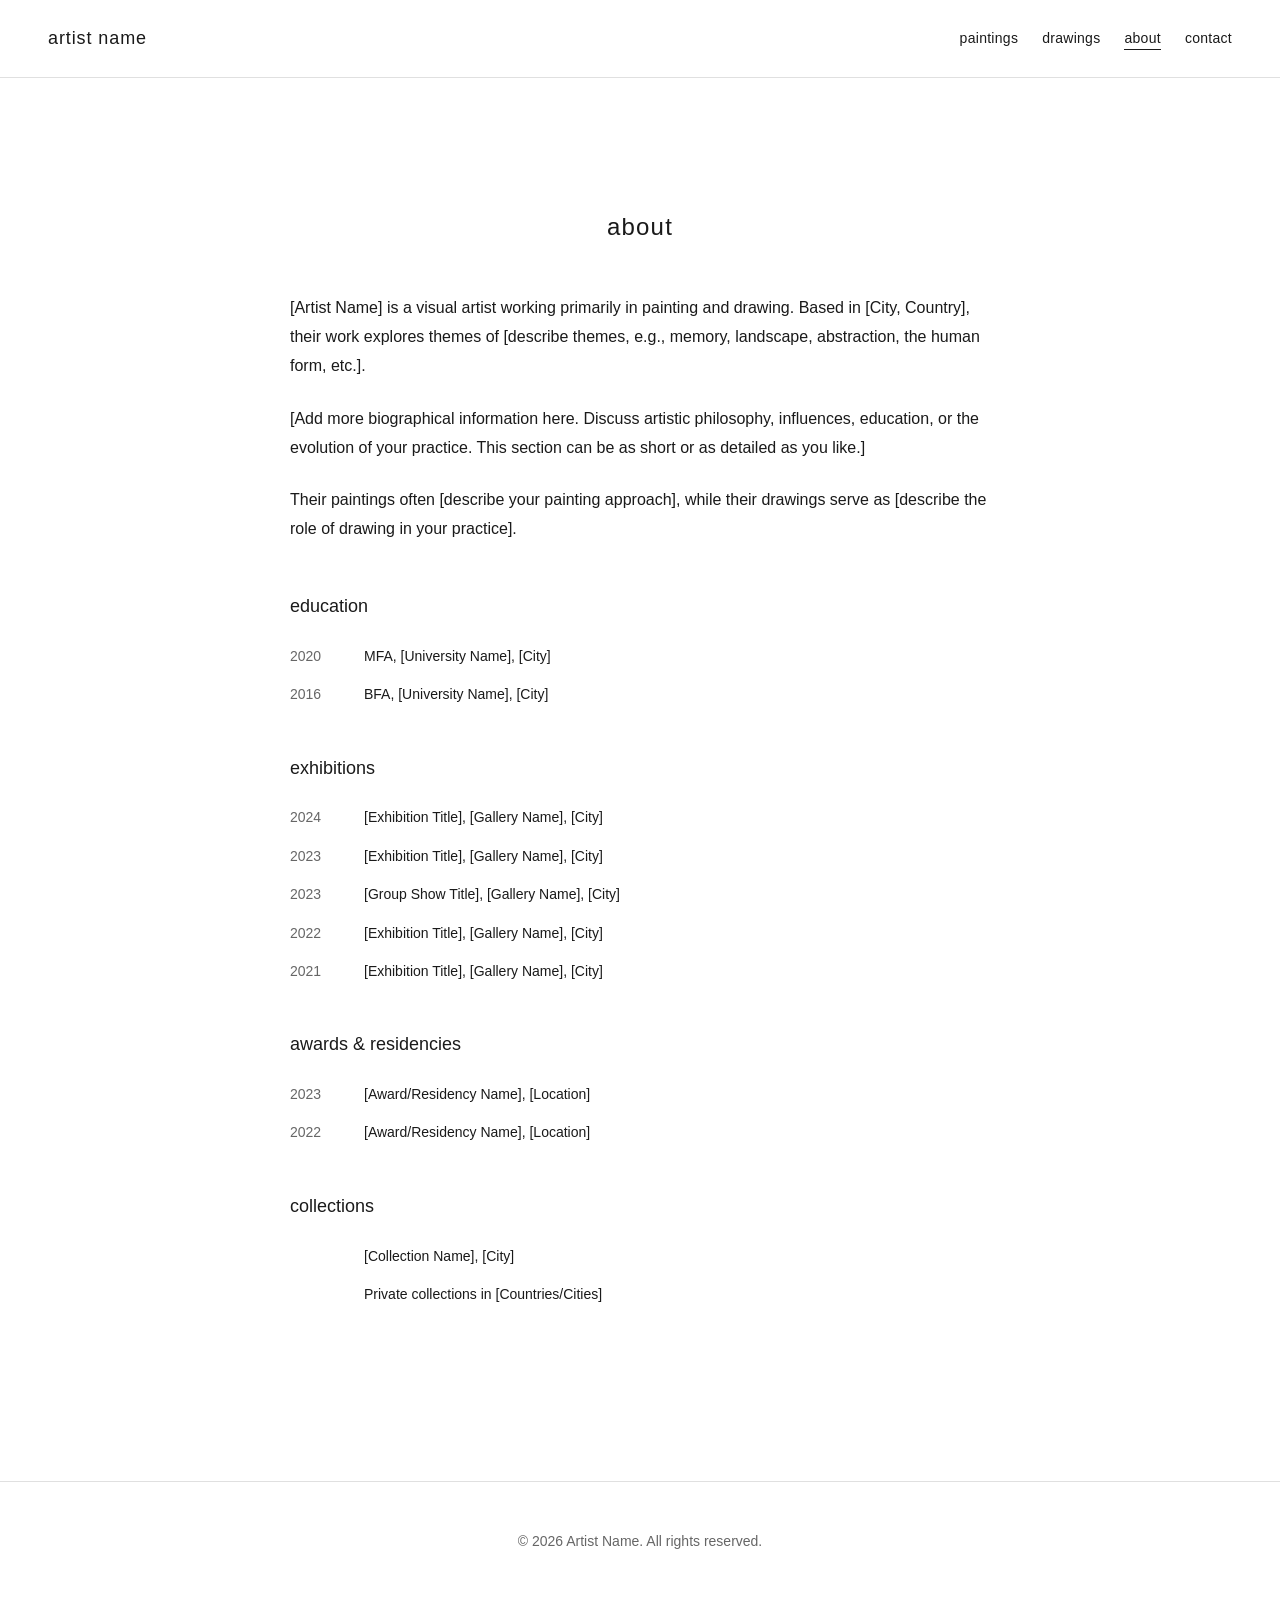
==== about.html @ 862cb6f8 "Add artist portfolio website template Create a clean, minimal portfolio site for showcasing artwork " ====
<!DOCTYPE html>
<html lang="en">
<head>
  <meta charset="UTF-8">
  <meta name="viewport" content="width=device-width, initial-scale=1.0">
  <meta name="description" content="About the artist - biography, exhibitions, and CV">
  <title>about — artist name</title>
  <link rel="stylesheet" href="css/style.css">
</head>
<body>
  <header>
    <div class="header-container">
      <div class="logo">
        <a href="index.html">artist name</a>
      </div>
      <button class="nav-toggle" aria-label="Toggle navigation">
        <span></span>
        <span></span>
        <span></span>
      </button>
      <nav class="nav-menu">
        <a href="paintings.html">paintings</a>
        <a href="drawings.html">drawings</a>
        <a href="about.html" class="active">about</a>
        <a href="contact.html">contact</a>
      </nav>
    </div>
  </header>

  <main>
    <section class="about-section">
      <div class="container">
        <div class="about-content">
          <h1>about</h1>

          <p>
            [Artist Name] is a visual artist working primarily in painting and drawing.
            Based in [City, Country], their work explores themes of [describe themes,
            e.g., memory, landscape, abstraction, the human form, etc.].
          </p>

          <p>
            [Add more biographical information here. Discuss artistic philosophy,
            influences, education, or the evolution of your practice. This section
            can be as short or as detailed as you like.]
          </p>

          <p>
            Their paintings often [describe your painting approach], while their
            drawings serve as [describe the role of drawing in your practice].
          </p>

          <h2>education</h2>
          <div class="cv-list">
            <div class="cv-item">
              <span class="cv-year">2020</span>
              <span class="cv-description">MFA, [University Name], [City]</span>
            </div>
            <div class="cv-item">
              <span class="cv-year">2016</span>
              <span class="cv-description">BFA, [University Name], [City]</span>
            </div>
          </div>

          <h2>exhibitions</h2>
          <div class="cv-list">
            <div class="cv-item">
              <span class="cv-year">2024</span>
              <span class="cv-description">[Exhibition Title], [Gallery Name], [City]</span>
            </div>
            <div class="cv-item">
              <span class="cv-year">2023</span>
              <span class="cv-description">[Exhibition Title], [Gallery Name], [City]</span>
            </div>
            <div class="cv-item">
              <span class="cv-year">2023</span>
              <span class="cv-description">[Group Show Title], [Gallery Name], [City]</span>
            </div>
            <div class="cv-item">
              <span class="cv-year">2022</span>
              <span class="cv-description">[Exhibition Title], [Gallery Name], [City]</span>
            </div>
            <div class="cv-item">
              <span class="cv-year">2021</span>
              <span class="cv-description">[Exhibition Title], [Gallery Name], [City]</span>
            </div>
          </div>

          <h2>awards & residencies</h2>
          <div class="cv-list">
            <div class="cv-item">
              <span class="cv-year">2023</span>
              <span class="cv-description">[Award/Residency Name], [Location]</span>
            </div>
            <div class="cv-item">
              <span class="cv-year">2022</span>
              <span class="cv-description">[Award/Residency Name], [Location]</span>
            </div>
          </div>

          <h2>collections</h2>
          <div class="cv-list">
            <div class="cv-item">
              <span class="cv-year"></span>
              <span class="cv-description">[Collection Name], [City]</span>
            </div>
            <div class="cv-item">
              <span class="cv-year"></span>
              <span class="cv-description">Private collections in [Countries/Cities]</span>
            </div>
          </div>

        </div>
      </div>
    </section>
  </main>

  <footer>
    <div class="footer-content">
      <p>&copy; 2026 Artist Name. All rights reserved.</p>
    </div>
  </footer>

  <script src="js/main.js"></script>
</body>
</html>
---- css/style.css ----
/* ===================================
   Artist Portfolio - Main Stylesheet
   Clean, minimal design for artwork
   =================================== */

/* CSS Variables for easy customization */
:root {
  --primary-color: #1a1a1a;
  --secondary-color: #666666;
  --background-color: #ffffff;
  --accent-color: #333333;
  --text-color: #1a1a1a;
  --light-gray: #f5f5f5;
  --border-color: #e0e0e0;

  --font-primary: 'Helvetica Neue', Helvetica, Arial, sans-serif;
  --font-size-base: 16px;
  --font-size-small: 14px;
  --font-size-large: 18px;
  --font-size-heading: 24px;

  --spacing-xs: 8px;
  --spacing-sm: 16px;
  --spacing-md: 24px;
  --spacing-lg: 48px;
  --spacing-xl: 80px;

  --max-width: 1400px;
  --content-width: 900px;
}

/* Reset and Base Styles */
*, *::before, *::after {
  box-sizing: border-box;
  margin: 0;
  padding: 0;
}

html {
  font-size: var(--font-size-base);
  scroll-behavior: smooth;
}

body {
  font-family: var(--font-primary);
  color: var(--text-color);
  background-color: var(--background-color);
  line-height: 1.6;
  -webkit-font-smoothing: antialiased;
  -moz-osx-font-smoothing: grayscale;
}

a {
  color: var(--text-color);
  text-decoration: none;
  transition: opacity 0.2s ease;
}

a:hover {
  opacity: 0.6;
}

img {
  max-width: 100%;
  height: auto;
  display: block;
}

ul {
  list-style: none;
}

/* ===================================
   Header & Navigation
   =================================== */
header {
  position: fixed;
  top: 0;
  left: 0;
  right: 0;
  background-color: var(--background-color);
  z-index: 100;
  border-bottom: 1px solid var(--border-color);
}

.header-container {
  max-width: var(--max-width);
  margin: 0 auto;
  padding: var(--spacing-md) var(--spacing-lg);
  display: flex;
  justify-content: space-between;
  align-items: center;
}

.logo a {
  font-size: var(--font-size-large);
  font-weight: 300;
  letter-spacing: 0.05em;
  text-transform: lowercase;
}

.nav-menu {
  display: flex;
  gap: var(--spacing-md);
}

.nav-menu a {
  font-size: var(--font-size-small);
  font-weight: 400;
  letter-spacing: 0.02em;
  text-transform: lowercase;
}

.nav-menu a.active {
  border-bottom: 1px solid var(--text-color);
}

/* Mobile Navigation Toggle */
.nav-toggle {
  display: none;
  background: none;
  border: none;
  cursor: pointer;
  padding: var(--spacing-xs);
}

.nav-toggle span {
  display: block;
  width: 24px;
  height: 2px;
  background-color: var(--text-color);
  margin: 5px 0;
  transition: all 0.3s ease;
}

/* ===================================
   Main Content
   =================================== */
main {
  margin-top: 80px;
  min-height: calc(100vh - 160px);
}

.container {
  max-width: var(--max-width);
  margin: 0 auto;
  padding: var(--spacing-lg);
}

.content-narrow {
  max-width: var(--content-width);
  margin: 0 auto;
}

/* ===================================
   Hero Section (Home Page)
   =================================== */
.hero {
  height: calc(100vh - 80px);
  display: flex;
  align-items: center;
  justify-content: center;
  text-align: center;
}

.hero-content h1 {
  font-size: 3rem;
  font-weight: 300;
  letter-spacing: 0.1em;
  text-transform: lowercase;
  margin-bottom: var(--spacing-md);
}

.hero-content p {
  font-size: var(--font-size-large);
  color: var(--secondary-color);
  font-weight: 300;
}

/* ===================================
   Gallery Grid
   =================================== */
.gallery-header {
  text-align: center;
  margin-bottom: var(--spacing-xl);
}

.gallery-header h1 {
  font-size: var(--font-size-heading);
  font-weight: 300;
  letter-spacing: 0.05em;
  text-transform: lowercase;
}

.gallery-grid {
  display: grid;
  grid-template-columns: repeat(auto-fit, minmax(350px, 1fr));
  gap: var(--spacing-xl);
}

.gallery-item {
  cursor: pointer;
}

.gallery-item img {
  width: 100%;
  aspect-ratio: 1 / 1;
  object-fit: cover;
  background-color: var(--light-gray);
  transition: opacity 0.3s ease;
}

.gallery-item:hover img {
  opacity: 0.9;
}

.gallery-item-info {
  margin-top: var(--spacing-sm);
  text-align: center;
}

.gallery-item-title {
  font-size: var(--font-size-base);
  font-weight: 400;
  font-style: italic;
  margin-bottom: 4px;
}

.gallery-item-details {
  font-size: var(--font-size-small);
  color: var(--secondary-color);
}

/* ===================================
   About Page
   =================================== */
.about-section {
  padding: var(--spacing-xl) 0;
}

.about-content {
  max-width: 700px;
  margin: 0 auto;
}

.about-content h1 {
  font-size: var(--font-size-heading);
  font-weight: 300;
  letter-spacing: 0.05em;
  text-transform: lowercase;
  margin-bottom: var(--spacing-lg);
  text-align: center;
}

.about-content p {
  margin-bottom: var(--spacing-md);
  line-height: 1.8;
}

.about-content h2 {
  font-size: var(--font-size-large);
  font-weight: 400;
  margin-top: var(--spacing-lg);
  margin-bottom: var(--spacing-md);
}

.cv-list {
  margin-bottom: var(--spacing-lg);
}

.cv-item {
  display: flex;
  gap: var(--spacing-md);
  margin-bottom: var(--spacing-sm);
  font-size: var(--font-size-small);
}

.cv-year {
  flex-shrink: 0;
  width: 50px;
  color: var(--secondary-color);
}

.cv-description {
  flex: 1;
}

/* ===================================
   Contact Page
   =================================== */
.contact-section {
  padding: var(--spacing-xl) 0;
  text-align: center;
}

.contact-content h1 {
  font-size: var(--font-size-heading);
  font-weight: 300;
  letter-spacing: 0.05em;
  text-transform: lowercase;
  margin-bottom: var(--spacing-lg);
}

.contact-content p {
  margin-bottom: var(--spacing-md);
  color: var(--secondary-color);
}

.contact-content a {
  color: var(--text-color);
  border-bottom: 1px solid var(--border-color);
}

.contact-content a:hover {
  border-bottom-color: var(--text-color);
}

.social-links {
  margin-top: var(--spacing-lg);
  display: flex;
  justify-content: center;
  gap: var(--spacing-md);
}

.social-links a {
  font-size: var(--font-size-small);
  text-transform: lowercase;
}

/* ===================================
   Lightbox (for viewing full images)
   =================================== */
.lightbox {
  display: none;
  position: fixed;
  top: 0;
  left: 0;
  right: 0;
  bottom: 0;
  background-color: rgba(255, 255, 255, 0.98);
  z-index: 200;
  padding: var(--spacing-lg);
  overflow-y: auto;
}

.lightbox.active {
  display: flex;
  align-items: center;
  justify-content: center;
}

.lightbox-content {
  max-width: 90vw;
  max-height: 90vh;
  text-align: center;
}

.lightbox-content img {
  max-width: 100%;
  max-height: 80vh;
  object-fit: contain;
  margin: 0 auto;
}

.lightbox-info {
  margin-top: var(--spacing-md);
}

.lightbox-close {
  position: absolute;
  top: var(--spacing-md);
  right: var(--spacing-md);
  background: none;
  border: none;
  font-size: 24px;
  cursor: pointer;
  padding: var(--spacing-xs);
  opacity: 0.6;
}

.lightbox-close:hover {
  opacity: 1;
}

/* ===================================
   Footer
   =================================== */
footer {
  padding: var(--spacing-lg);
  text-align: center;
  border-top: 1px solid var(--border-color);
}

.footer-content {
  font-size: var(--font-size-small);
  color: var(--secondary-color);
}

/* ===================================
   Responsive Design
   =================================== */
@media (max-width: 768px) {
  :root {
    --spacing-lg: 24px;
    --spacing-xl: 48px;
  }

  .header-container {
    padding: var(--spacing-sm) var(--spacing-md);
  }

  .nav-toggle {
    display: block;
  }

  .nav-menu {
    display: none;
    position: absolute;
    top: 100%;
    left: 0;
    right: 0;
    background-color: var(--background-color);
    flex-direction: column;
    padding: var(--spacing-md);
    border-bottom: 1px solid var(--border-color);
    text-align: center;
  }

  .nav-menu.active {
    display: flex;
  }

  .hero-content h1 {
    font-size: 2rem;
  }

  .gallery-grid {
    grid-template-columns: 1fr;
    gap: var(--spacing-lg);
  }

  main {
    margin-top: 60px;
  }

  .cv-item {
    flex-direction: column;
    gap: 4px;
  }

  .cv-year {
    width: auto;
  }
}

@media (max-width: 480px) {
  .hero-content h1 {
    font-size: 1.5rem;
  }

  .container {
    padding: var(--spacing-md);
  }
}

/* ===================================
   Utility Classes
   =================================== */
.text-center {
  text-align: center;
}

.mb-sm {
  margin-bottom: var(--spacing-sm);
}

.mb-md {
  margin-bottom: var(--spacing-md);
}

.mb-lg {
  margin-bottom: var(--spacing-lg);
}

.mt-lg {
  margin-top: var(--spacing-lg);
}
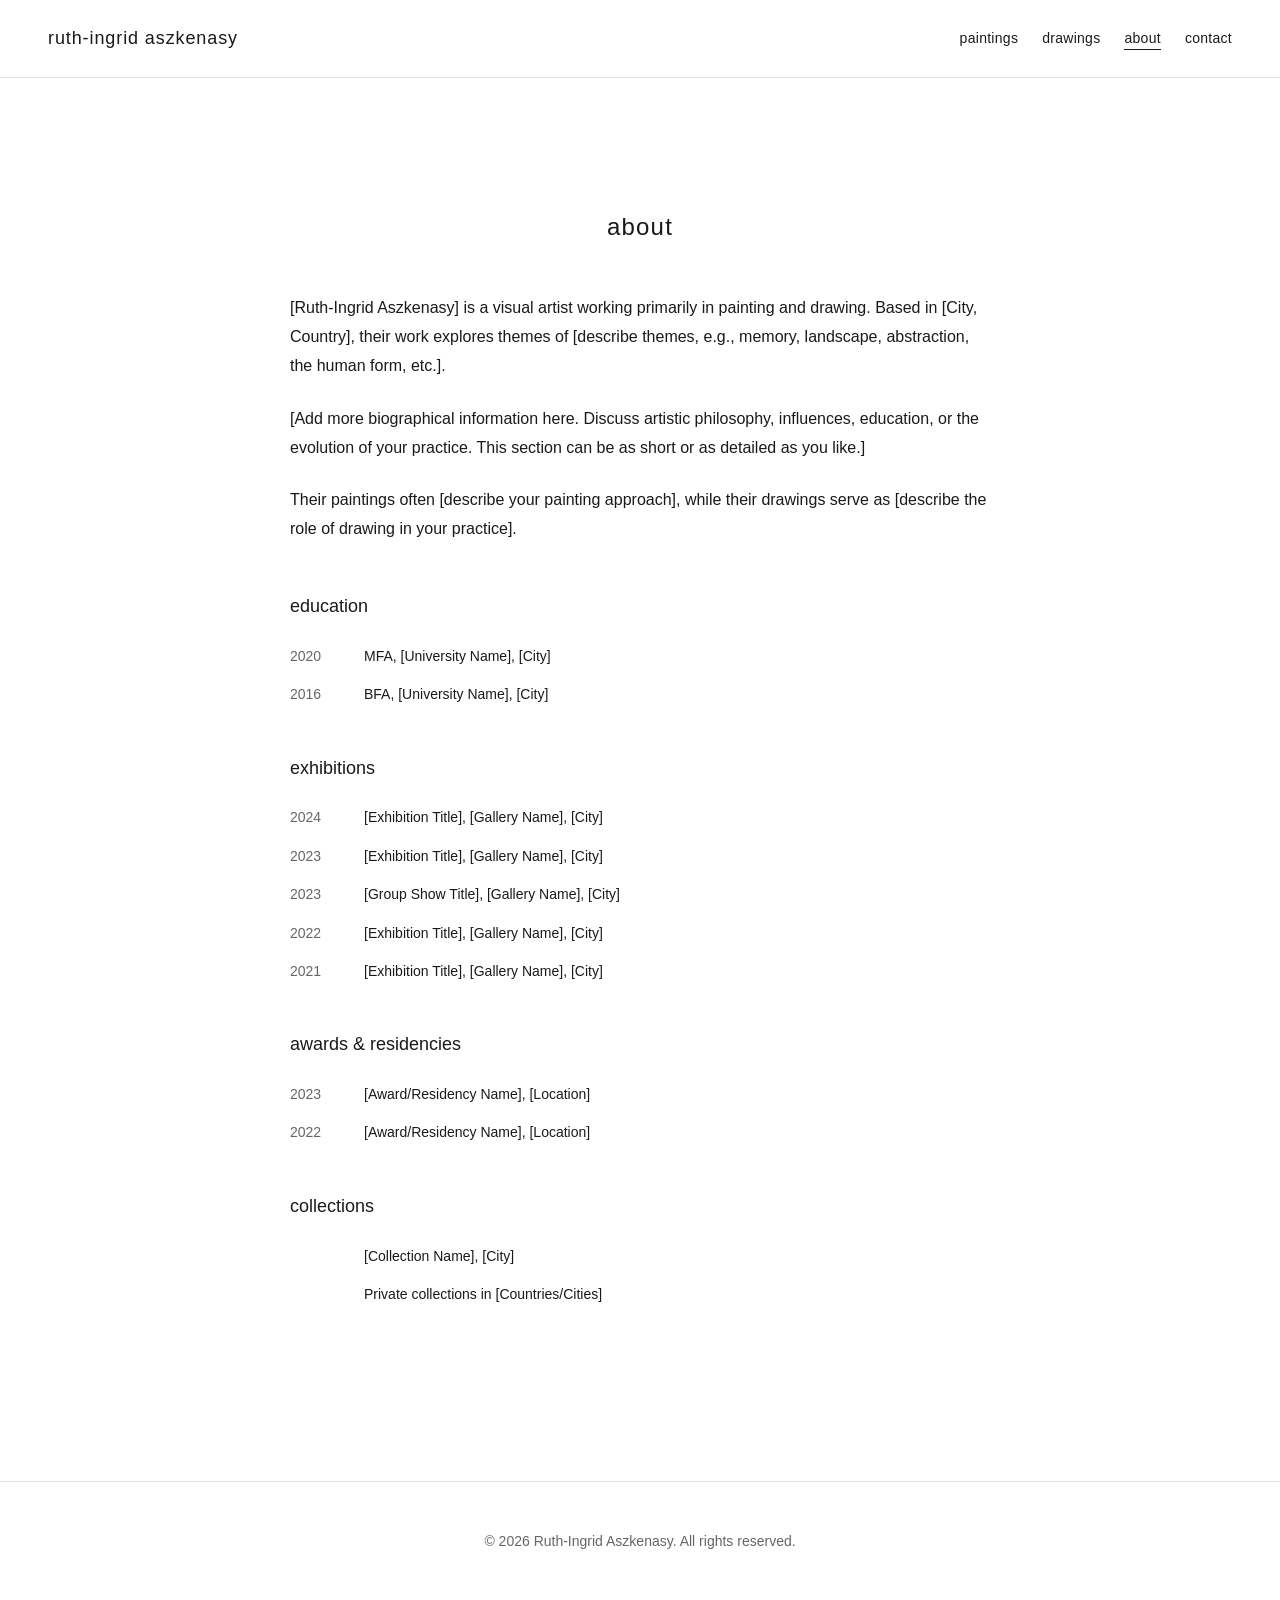
==== commit f915bc05: "Update artist name to Ruth-Ingrid Aszkenasy https://claude.ai/code/session_01UujzC16RWx4rWEtwcuLeZY" ====
--- a/about.html
+++ b/about.html
@@ -4,14 +4,14 @@
   <meta charset="UTF-8">
   <meta name="viewport" content="width=device-width, initial-scale=1.0">
   <meta name="description" content="About the artist - biography, exhibitions, and CV">
-  <title>about — artist name</title>
+  <title>about — ruth-ingrid aszkenasy</title>
   <link rel="stylesheet" href="css/style.css">
 </head>
 <body>
   <header>
     <div class="header-container">
       <div class="logo">
-        <a href="index.html">artist name</a>
+        <a href="index.html">ruth-ingrid aszkenasy</a>
       </div>
       <button class="nav-toggle" aria-label="Toggle navigation">
         <span></span>
@@ -34,7 +34,7 @@
           <h1>about</h1>
 
           <p>
-            [Artist Name] is a visual artist working primarily in painting and drawing.
+            [Ruth-Ingrid Aszkenasy] is a visual artist working primarily in painting and drawing.
             Based in [City, Country], their work explores themes of [describe themes,
             e.g., memory, landscape, abstraction, the human form, etc.].
           </p>
@@ -117,7 +117,7 @@
 
   <footer>
     <div class="footer-content">
-      <p>&copy; 2026 Artist Name. All rights reserved.</p>
+      <p>&copy; 2026 Ruth-Ingrid Aszkenasy. All rights reserved.</p>
     </div>
   </footer>
 
--- a/css/style.css
+++ b/css/style.css
@@ -122,15 +122,47 @@
   border: none;
   cursor: pointer;
   padding: var(--spacing-xs);
+  width: 32px;
+  height: 32px;
+  position: relative;
+  z-index: 150;
 }
 
 .nav-toggle span {
   display: block;
   width: 24px;
-  height: 2px;
+  height: 1.5px;
   background-color: var(--text-color);
-  margin: 5px 0;
+  position: absolute;
+  left: 4px;
   transition: all 0.3s ease;
+}
+
+.nav-toggle span:nth-child(1) {
+  top: 10px;
+}
+
+.nav-toggle span:nth-child(2) {
+  top: 16px;
+}
+
+.nav-toggle span:nth-child(3) {
+  top: 22px;
+}
+
+/* Hamburger to X animation */
+.nav-toggle.active span:nth-child(1) {
+  top: 16px;
+  transform: rotate(45deg);
+}
+
+.nav-toggle.active span:nth-child(2) {
+  opacity: 0;
+}
+
+.nav-toggle.active span:nth-child(3) {
+  top: 16px;
+  transform: rotate(-45deg);
 }
 
 /* ===================================
@@ -409,25 +441,69 @@
     padding: var(--spacing-sm) var(--spacing-md);
   }
 
+  header {
+    border-bottom: none;
+  }
+
   .nav-toggle {
     display: block;
   }
 
+  /* Full-screen mobile menu */
   .nav-menu {
-    display: none;
-    position: absolute;
-    top: 100%;
+    position: fixed;
+    top: 0;
     left: 0;
     right: 0;
+    bottom: 0;
     background-color: var(--background-color);
     flex-direction: column;
-    padding: var(--spacing-md);
-    border-bottom: 1px solid var(--border-color);
-    text-align: center;
+    justify-content: center;
+    align-items: center;
+    gap: var(--spacing-lg);
+    padding: var(--spacing-lg);
+    opacity: 0;
+    visibility: hidden;
+    transition: opacity 0.3s ease, visibility 0.3s ease;
+    z-index: 140;
   }
 
   .nav-menu.active {
     display: flex;
+    opacity: 1;
+    visibility: visible;
+  }
+
+  .nav-menu a {
+    font-size: 1.75rem;
+    font-weight: 400;
+    letter-spacing: 0.02em;
+    text-transform: lowercase;
+    opacity: 0;
+    transform: translateY(20px);
+    transition: opacity 0.3s ease, transform 0.3s ease;
+  }
+
+  .nav-menu.active a {
+    opacity: 1;
+    transform: translateY(0);
+  }
+
+  /* Stagger the menu item animations */
+  .nav-menu.active a:nth-child(1) { transition-delay: 0.1s; }
+  .nav-menu.active a:nth-child(2) { transition-delay: 0.15s; }
+  .nav-menu.active a:nth-child(3) { transition-delay: 0.2s; }
+  .nav-menu.active a:nth-child(4) { transition-delay: 0.25s; }
+  .nav-menu.active a:nth-child(5) { transition-delay: 0.3s; }
+  .nav-menu.active a:nth-child(6) { transition-delay: 0.35s; }
+
+  .nav-menu a.active {
+    border-bottom: none;
+  }
+
+  /* Prevent body scroll when menu is open */
+  body.menu-open {
+    overflow: hidden;
   }
 
   .hero-content h1 {
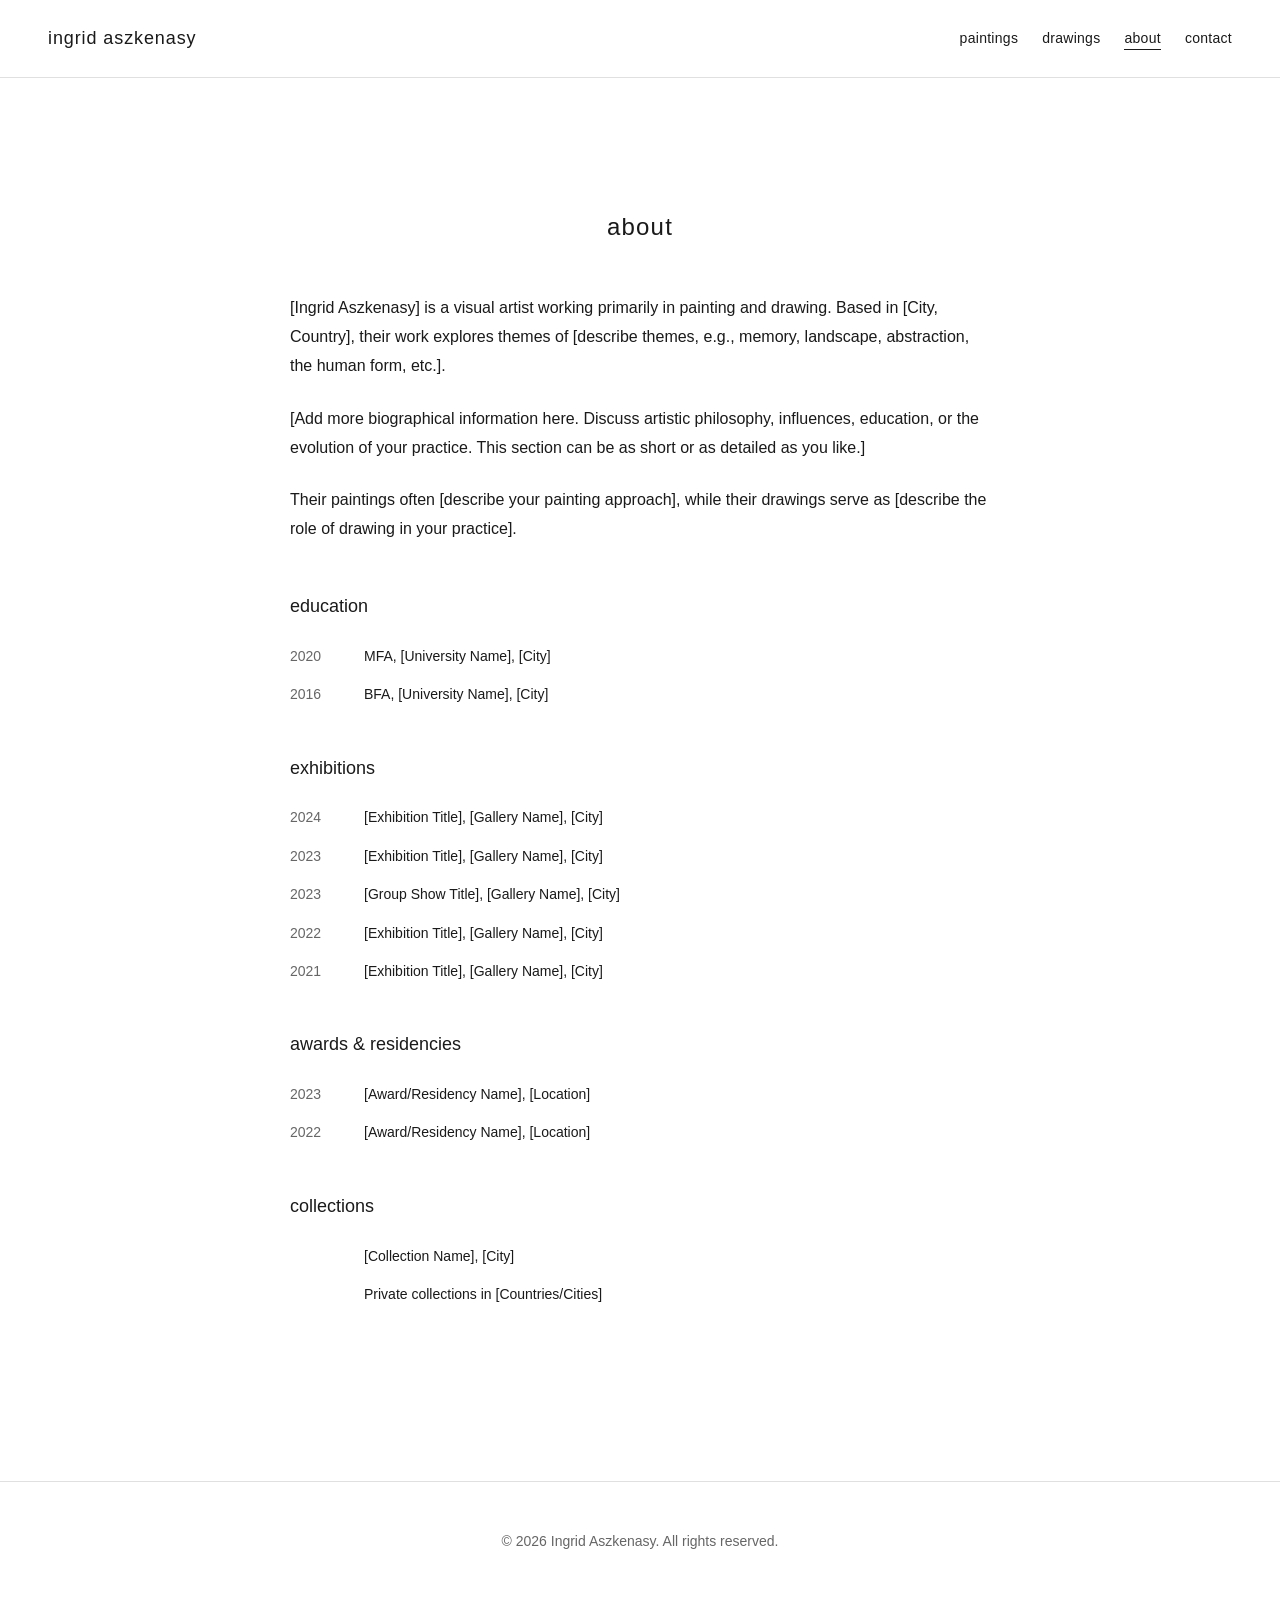
==== commit ac55c093: "Change artist name to Ingrid Aszkenasy https://claude.ai/code/session_01UujzC16RWx4rWEtwcuLeZY" ====
--- a/about.html
+++ b/about.html
@@ -4,14 +4,14 @@
   <meta charset="UTF-8">
   <meta name="viewport" content="width=device-width, initial-scale=1.0">
   <meta name="description" content="About the artist - biography, exhibitions, and CV">
-  <title>about — ruth-ingrid aszkenasy</title>
+  <title>about — ingrid aszkenasy</title>
   <link rel="stylesheet" href="css/style.css">
 </head>
 <body>
   <header>
     <div class="header-container">
       <div class="logo">
-        <a href="index.html">ruth-ingrid aszkenasy</a>
+        <a href="index.html">ingrid aszkenasy</a>
       </div>
       <button class="nav-toggle" aria-label="Toggle navigation">
         <span></span>
@@ -34,7 +34,7 @@
           <h1>about</h1>
 
           <p>
-            [Ruth-Ingrid Aszkenasy] is a visual artist working primarily in painting and drawing.
+            [Ingrid Aszkenasy] is a visual artist working primarily in painting and drawing.
             Based in [City, Country], their work explores themes of [describe themes,
             e.g., memory, landscape, abstraction, the human form, etc.].
           </p>
@@ -117,7 +117,7 @@
 
   <footer>
     <div class="footer-content">
-      <p>&copy; 2026 Ruth-Ingrid Aszkenasy. All rights reserved.</p>
+      <p>&copy; 2026 Ingrid Aszkenasy. All rights reserved.</p>
     </div>
   </footer>
 
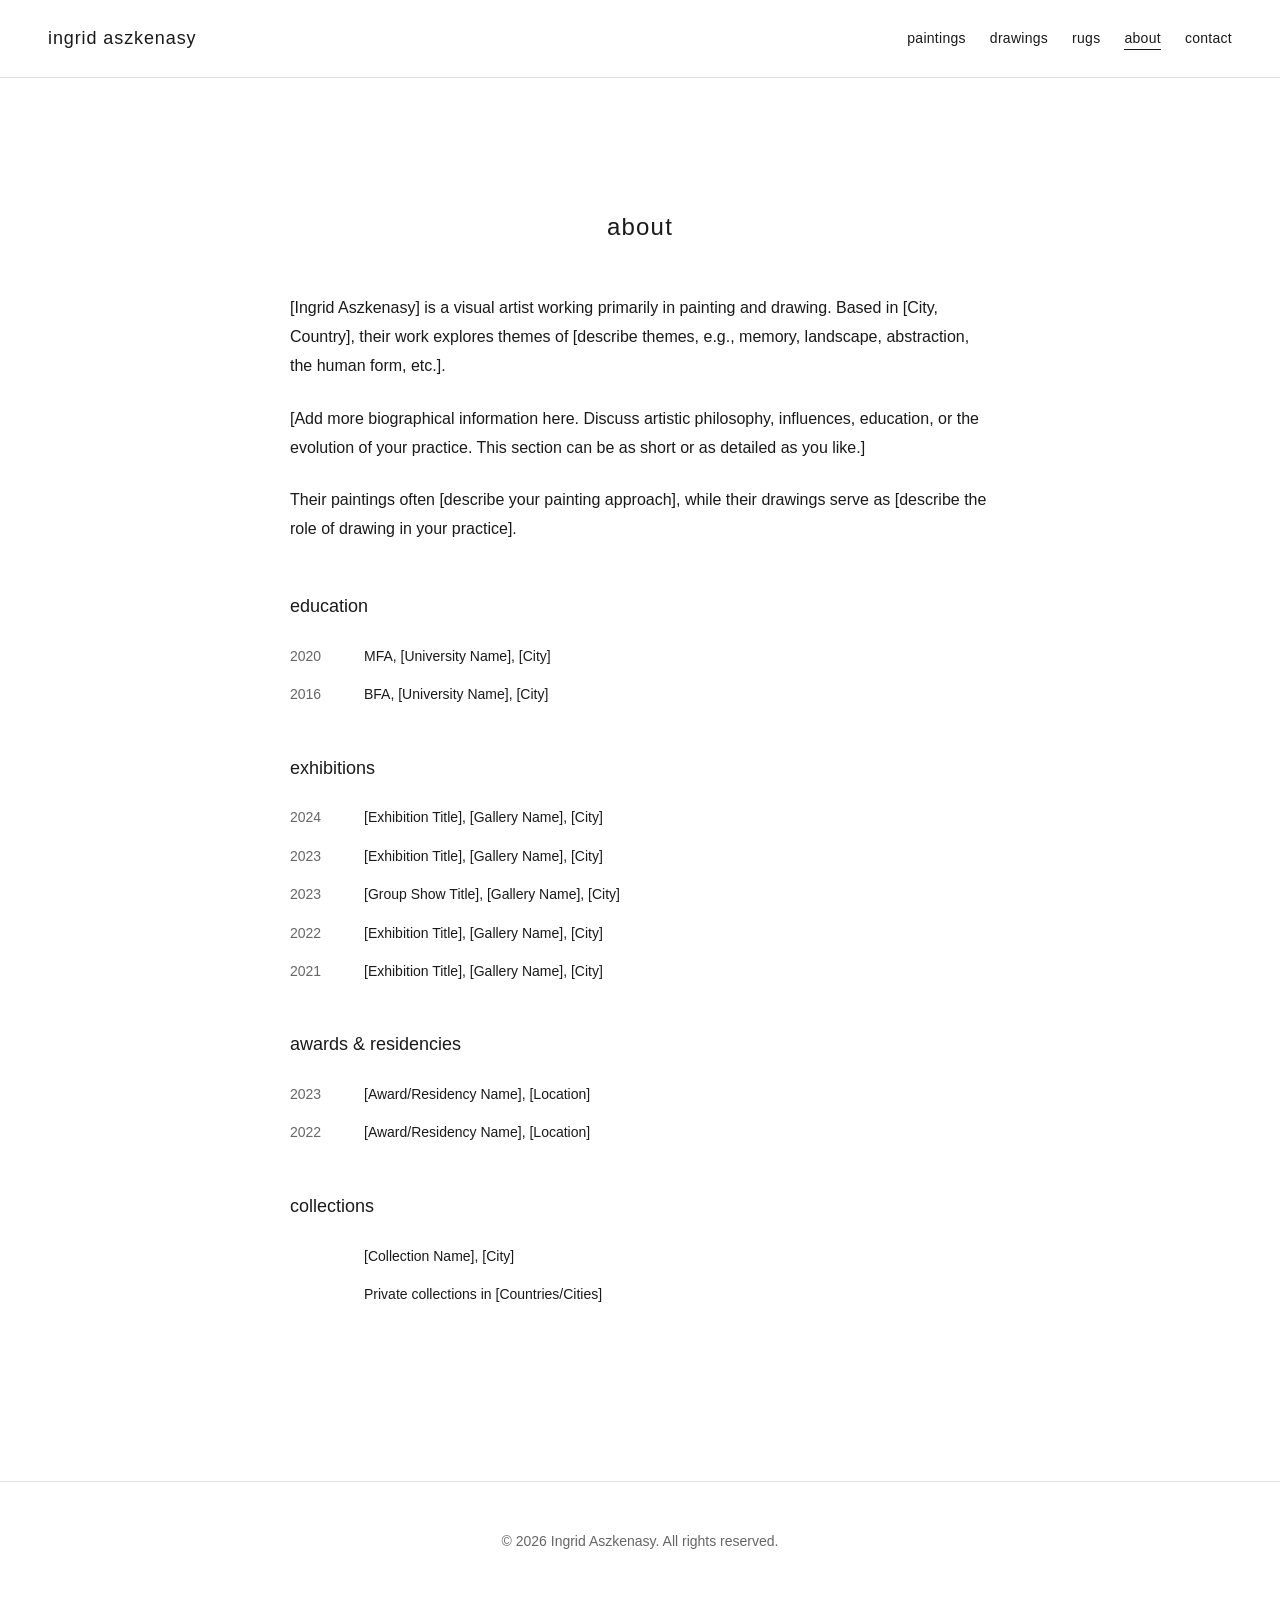
==== commit 724f17dd: "Add rugs gallery page and navigation link Co-Authored-By: Claude Opus 4.6 <noreply@anthropic.com>" ====
--- a/about.html
+++ b/about.html
@@ -21,6 +21,7 @@
       <nav class="nav-menu">
         <a href="paintings.html">paintings</a>
         <a href="drawings.html">drawings</a>
+        <a href="rugs.html">rugs</a>
         <a href="about.html" class="active">about</a>
         <a href="contact.html">contact</a>
       </nav>
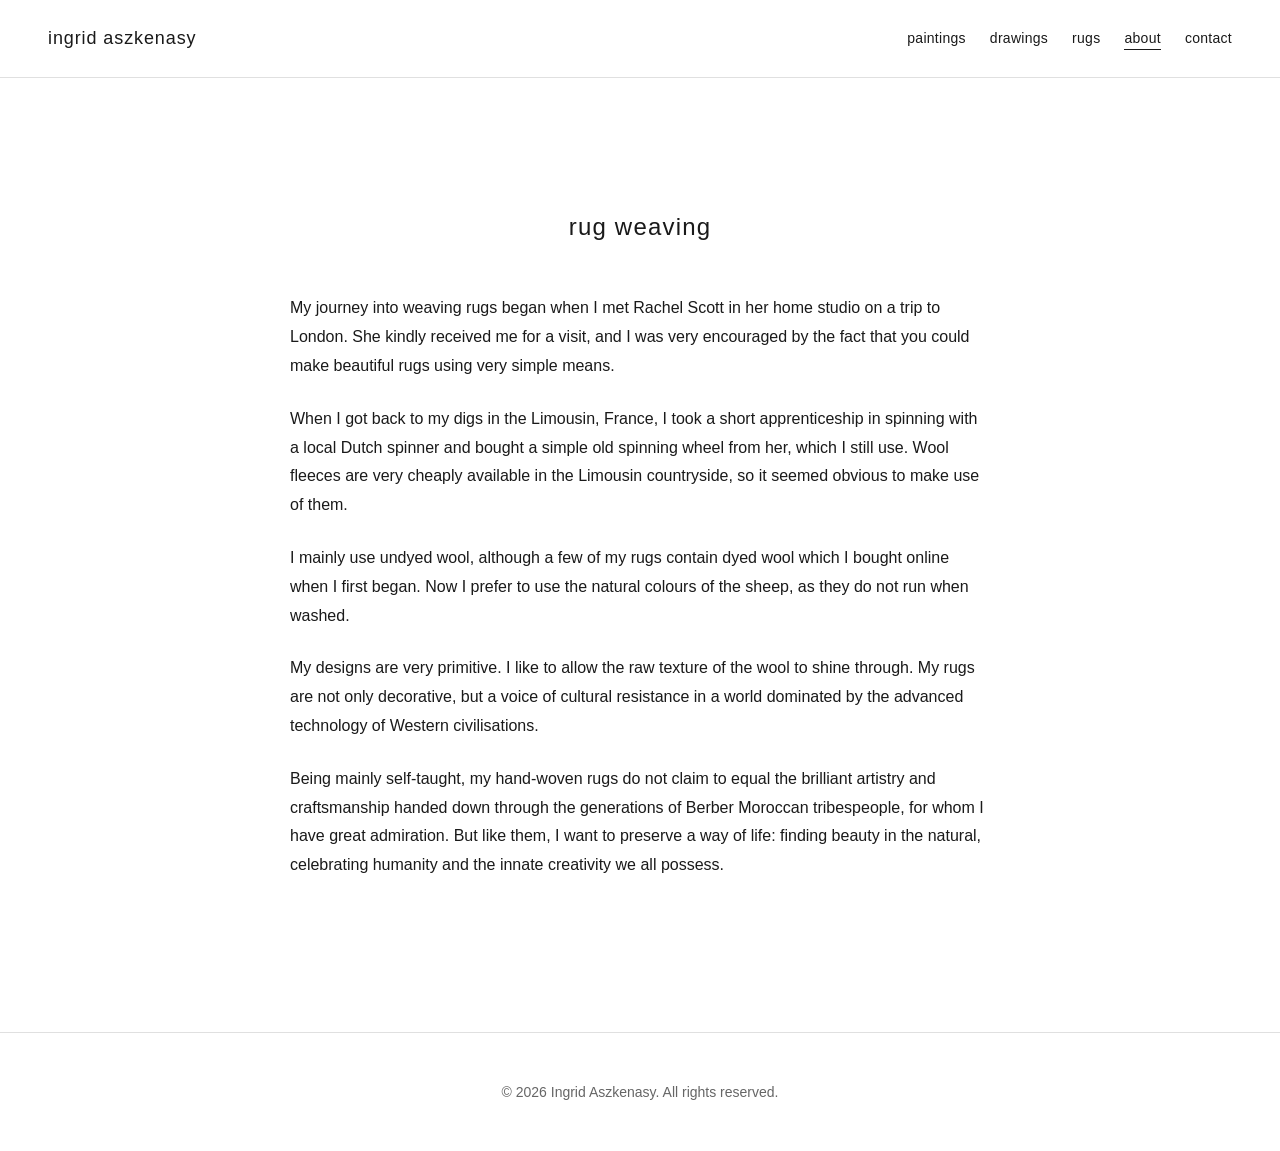
==== commit 83173b29: "Add rug weaving artist statement" ====
--- a/about.html
+++ b/about.html
@@ -3,7 +3,7 @@
 <head>
   <meta charset="UTF-8">
   <meta name="viewport" content="width=device-width, initial-scale=1.0">
-  <meta name="description" content="About the artist - biography, exhibitions, and CV">
+  <meta name="description" content="About Ingrid Aszkenasy's hand-woven rugs, natural wool, and textile practice">
   <title>about — ingrid aszkenasy</title>
   <link rel="stylesheet" href="css/style.css">
 </head>
@@ -32,84 +32,38 @@
     <section class="about-section">
       <div class="container">
         <div class="about-content">
-          <h1>about</h1>
+          <h1>rug weaving</h1>
 
           <p>
-            [Ingrid Aszkenasy] is a visual artist working primarily in painting and drawing.
-            Based in [City, Country], their work explores themes of [describe themes,
-            e.g., memory, landscape, abstraction, the human form, etc.].
+            My journey into weaving rugs began when I met Rachel Scott in her home studio on a trip to London.
+            She kindly received me for a visit, and I was very encouraged by the fact that you could make
+            beautiful rugs using very simple means.
           </p>
 
           <p>
-            [Add more biographical information here. Discuss artistic philosophy,
-            influences, education, or the evolution of your practice. This section
-            can be as short or as detailed as you like.]
+            When I got back to my digs in the Limousin, France, I took a short apprenticeship in spinning with
+            a local Dutch spinner and bought a simple old spinning wheel from her, which I still use. Wool
+            fleeces are very cheaply available in the Limousin countryside, so it seemed obvious to make use
+            of them.
           </p>
 
           <p>
-            Their paintings often [describe your painting approach], while their
-            drawings serve as [describe the role of drawing in your practice].
+            I mainly use undyed wool, although a few of my rugs contain dyed wool which I bought online when
+            I first began. Now I prefer to use the natural colours of the sheep, as they do not run when washed.
           </p>
 
-          <h2>education</h2>
-          <div class="cv-list">
-            <div class="cv-item">
-              <span class="cv-year">2020</span>
-              <span class="cv-description">MFA, [University Name], [City]</span>
-            </div>
-            <div class="cv-item">
-              <span class="cv-year">2016</span>
-              <span class="cv-description">BFA, [University Name], [City]</span>
-            </div>
-          </div>
+          <p>
+            My designs are very primitive. I like to allow the raw texture of the wool to shine through. My rugs
+            are not only decorative, but a voice of cultural resistance in a world dominated by the advanced
+            technology of Western civilisations.
+          </p>
 
-          <h2>exhibitions</h2>
-          <div class="cv-list">
-            <div class="cv-item">
-              <span class="cv-year">2024</span>
-              <span class="cv-description">[Exhibition Title], [Gallery Name], [City]</span>
-            </div>
-            <div class="cv-item">
-              <span class="cv-year">2023</span>
-              <span class="cv-description">[Exhibition Title], [Gallery Name], [City]</span>
-            </div>
-            <div class="cv-item">
-              <span class="cv-year">2023</span>
-              <span class="cv-description">[Group Show Title], [Gallery Name], [City]</span>
-            </div>
-            <div class="cv-item">
-              <span class="cv-year">2022</span>
-              <span class="cv-description">[Exhibition Title], [Gallery Name], [City]</span>
-            </div>
-            <div class="cv-item">
-              <span class="cv-year">2021</span>
-              <span class="cv-description">[Exhibition Title], [Gallery Name], [City]</span>
-            </div>
-          </div>
-
-          <h2>awards & residencies</h2>
-          <div class="cv-list">
-            <div class="cv-item">
-              <span class="cv-year">2023</span>
-              <span class="cv-description">[Award/Residency Name], [Location]</span>
-            </div>
-            <div class="cv-item">
-              <span class="cv-year">2022</span>
-              <span class="cv-description">[Award/Residency Name], [Location]</span>
-            </div>
-          </div>
-
-          <h2>collections</h2>
-          <div class="cv-list">
-            <div class="cv-item">
-              <span class="cv-year"></span>
-              <span class="cv-description">[Collection Name], [City]</span>
-            </div>
-            <div class="cv-item">
-              <span class="cv-year"></span>
-              <span class="cv-description">Private collections in [Countries/Cities]</span>
-            </div>
-          </div>
+          <p>
+            Being mainly self-taught, my hand-woven rugs do not claim to equal the brilliant artistry and
+            craftsmanship handed down through the generations of Berber Moroccan tribespeople, for whom I have
+            great admiration. But like them, I want to preserve a way of life: finding beauty in the natural,
+            celebrating humanity and the innate creativity we all possess.
+          </p>
 
         </div>
       </div>
--- a/css/style.css
+++ b/css/style.css
@@ -224,6 +224,14 @@
   text-transform: lowercase;
 }
 
+.gallery-description {
+  margin-top: var(--spacing-sm);
+  font-size: var(--font-size-small);
+  color: var(--secondary-color);
+  font-weight: 300;
+  letter-spacing: 0.02em;
+}
+
 .gallery-grid {
   display: grid;
   grid-template-columns: repeat(auto-fit, minmax(350px, 1fr));
@@ -315,6 +323,10 @@
 
 .cv-description {
   flex: 1;
+}
+
+.rug-statement {
+  margin-bottom: var(--spacing-xl);
 }
 
 /* ===================================
